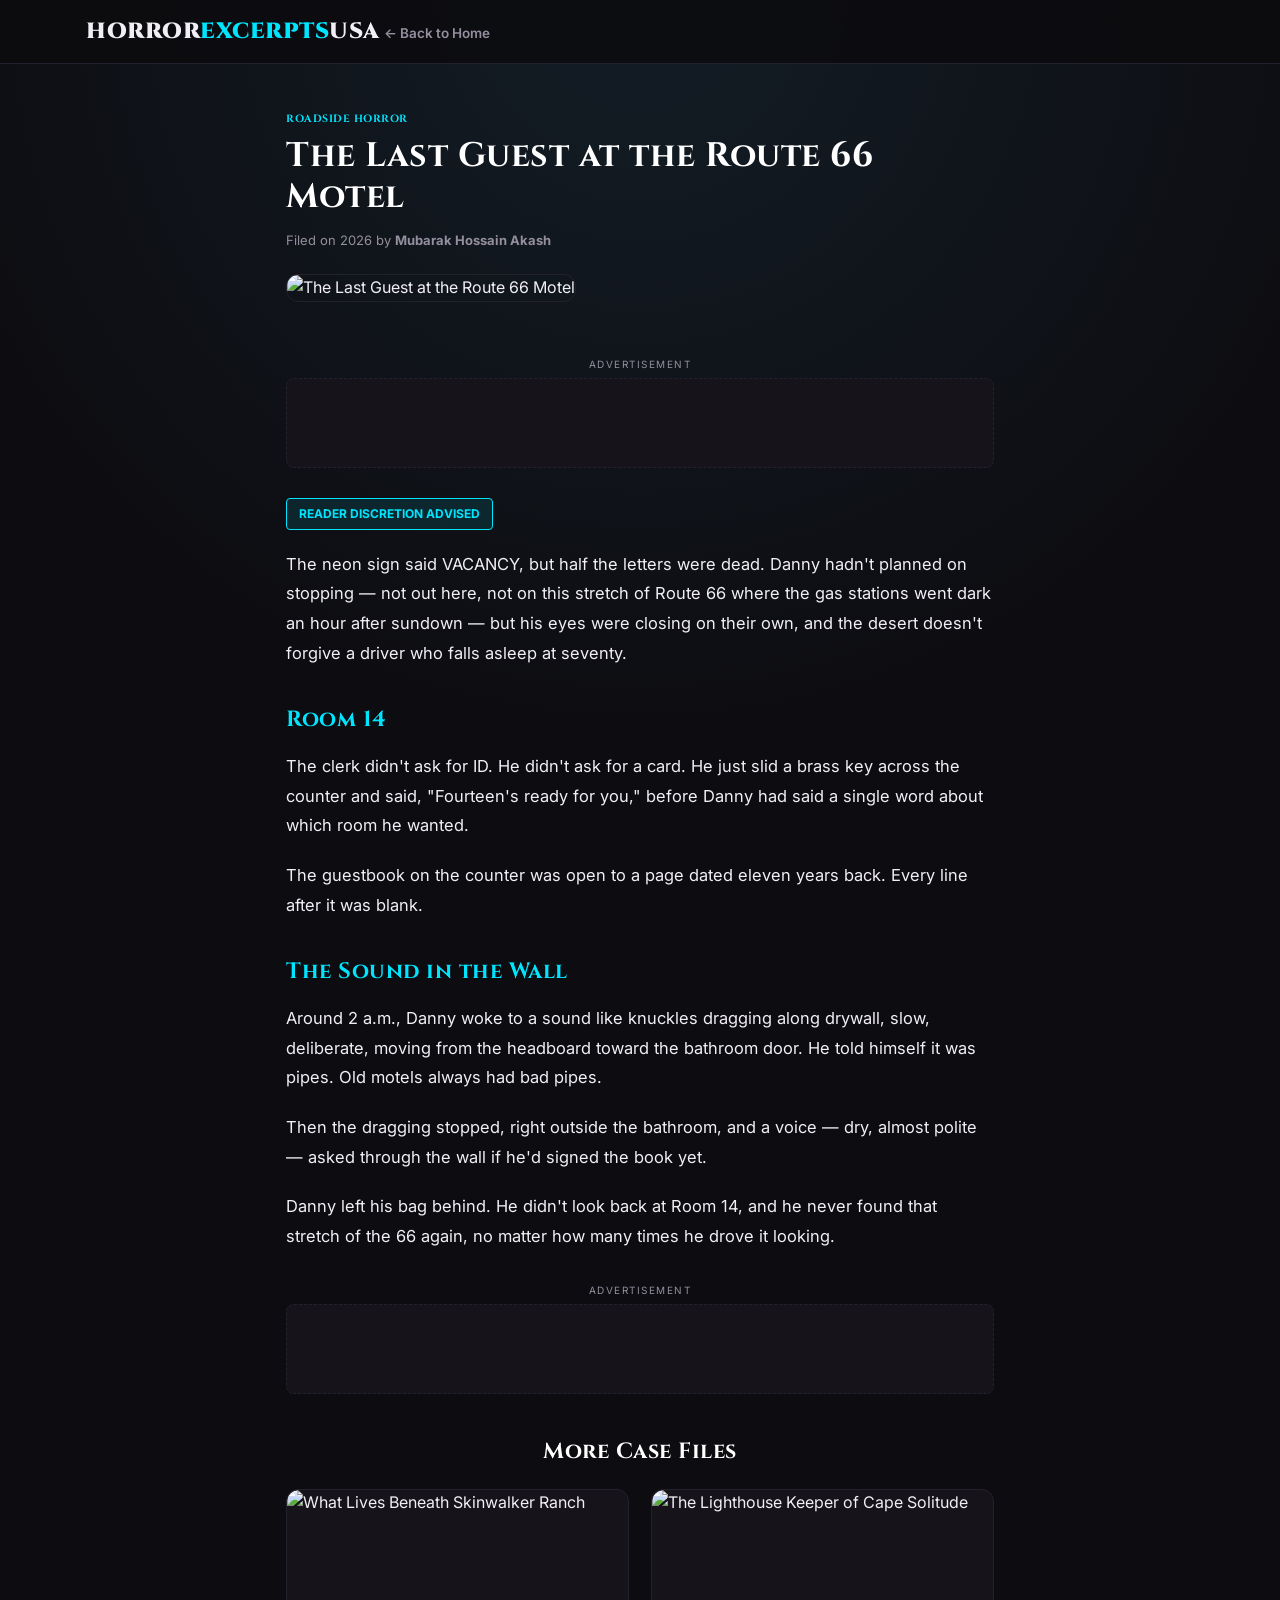
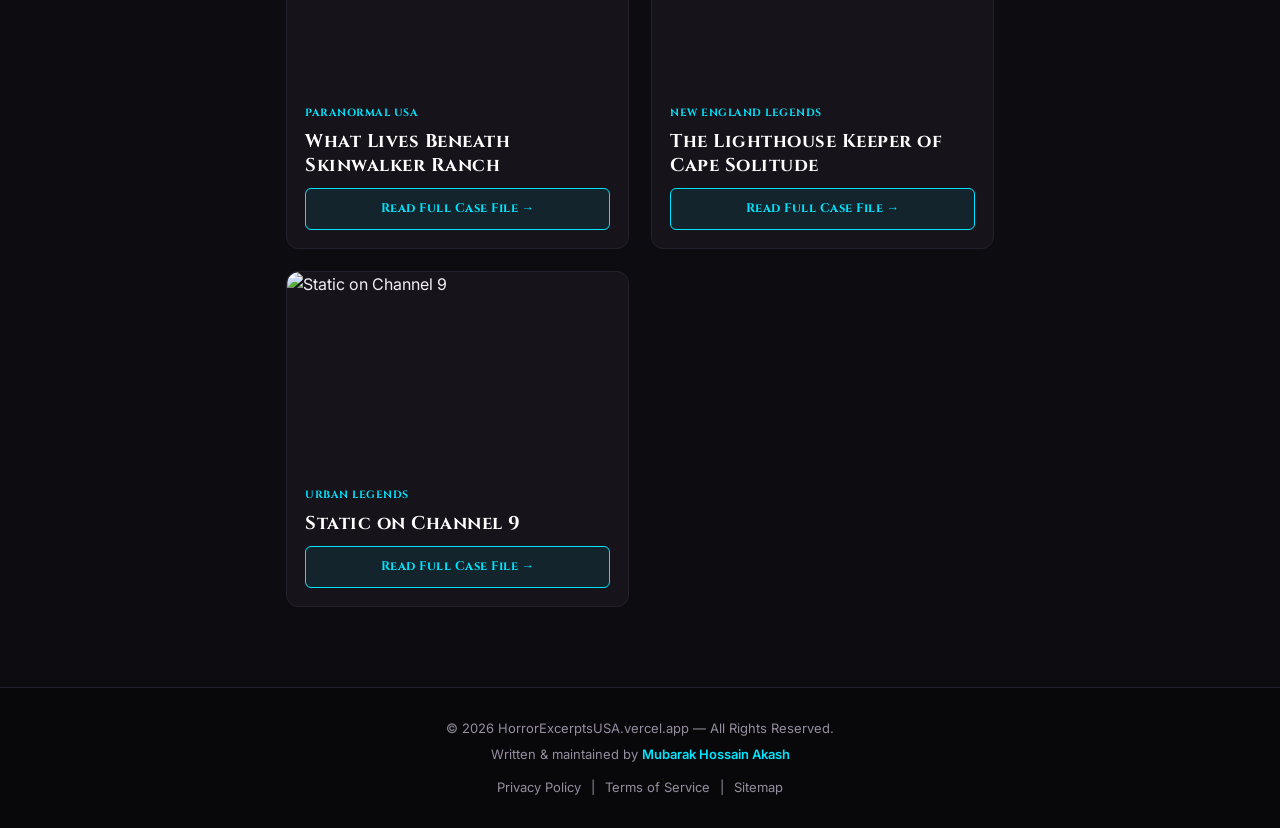
==== post.html @ 47d0366e "Add files via upload" ====
<!DOCTYPE html>
<html lang="en">

<head>
    <meta charset="UTF-8">
    <meta name="viewport" content="width=device-width, initial-scale=1.0">
    <title id="post-meta-title">Case File | HorrorExcerptsUSA</title>
    <meta id="post-meta-desc" name="description" content="A true-feeling American horror story from HorrorExcerptsUSA.">
    <meta name="robots" content="index, follow">
    <link rel="stylesheet" href="style.css">
</head>

<body>

    <header class="navbar">
        <div class="container">
            <a href="index.html" class="logo">Horror<span>Excerpts</span>USA</a>
            <a href="index.html" class="back-btn">&larr; Back to Home</a>
        </div>
    </header>

    <main class="container article-container">
        <span id="article-category" class="badge">Category</span>
        <h1 id="article-title" class="article-title">Loading Case File...</h1>
        <p class="article-meta">Filed on <span id="article-date">2026</span> by <strong>Mubarak Hossain Akash</strong></p>

        <img id="article-image" src="" alt="Horror story banner" class="article-banner">

        <!-- In-Article Ad Slot Top -->
        <div class="ad-wrapper">
            <span class="ad-label">ADVERTISEMENT</span>
            <div class="ad-box"><script async="async" data-cfasync="false"
                src="https://pl30646345.effectivecpmnetwork.com/0c7dfbb7c011648000563c5aeb262767/invoke.js"></script>
            <div id="container-0c7dfbb7c011648000563c5aeb262767"></div>
</div>
        </div>

        <article id="article-content" class="article-body">
            <!-- Content rendered via script.js -->
        </article>

        <!-- In-Article Ad Slot Bottom -->
        <div class="ad-wrapper">
            <span class="ad-label">ADVERTISEMENT</span>
            <div class="ad-box"><script>
                atOptions = {
                    'key': '97b5386609abbb693800693031f9fd2c',
                    'format': 'iframe',
                    'height': 90,
                    'width': 728,
                    'params': {}
                };
            </script>
            <script src="https://www.highperformanceformat.com/97b5386609abbb693800693031f9fd2c/invoke.js"></script>
</div>
        </div>

        <!-- Related stories -->
        <section style="margin-top:40px;">
            <h2 class="section-title" style="font-size:22px;">More Case Files</h2>
            <div id="related-grid" class="post-grid" style="margin-top:20px;"></div>
        </section>
    </main>

    <footer>
        <div class="container">
            <p>&copy; 2026 HorrorExcerptsUSA.vercel.app — All Rights Reserved.</p>
            <p style="margin-top:6px;">Written & maintained by <span class="author-credit">Mubarak Hossain Akash</span></p>
            <div class="footer-links">
                <a href="privacy-policy.html">Privacy Policy</a> |
                <a href="terms.html">Terms of Service</a> |
                <a href="sitemap.xml">Sitemap</a>
            </div>
        </div>
    </footer>

    <script src="script.js"></script>
    <script>
        window.addEventListener('DOMContentLoaded', loadSingleArticle);
    </script>
</body>

</html>
---- style.css ----
/* ==========================================================================
   HorrorExcerptsUSA — Cinefreak Inspired Deep Dark Theme (Cyan Accent)
   Author: Mubarak Hossain Akash
   ========================================================================== */

@import url('https://fonts.googleapis.com/css2?family=Cinzel:wght@600;700;900&family=Inter:wght@300;400;600&display=swap');

:root {
    --bg-dark: #0d0c10;
    /* Deep midnight charcoal background */
    --bg-card: #16141a;
    /* Premium card tone */
    --bg-card-hover: #201c26;
    /* Hover effect background */
    --blood-red: #00e5ff;
    /* Bright Cyan Accent */
    --blood-glow: #00e5ff;
    /* Glow Cyan */
    --text-primary: #f1eff5;
    /* High contrast readable text */
    --text-muted: #948e9e;
    /* Muted gray for metadata */
    --border-color: #24202c;
    /* Subtle dark border */
}

* {
    box-sizing: border-box;
    margin: 0;
    padding: 0;
}

html,
body {
    width: 100%;
    max-width: 100%;
    overflow-x: hidden;
    /* Prevents unwanted side scroll on mobile */
    scroll-behavior: smooth;
}

body {
    font-family: 'Inter', -apple-system, BlinkMacSystemFont, sans-serif;
    background-color: var(--bg-dark);
    background-image: radial-gradient(circle at 50% 0%, #131d26 0%, var(--bg-dark) 70%);
    background-attachment: fixed;
    color: var(--text-primary);
    line-height: 1.6;
}

.container {
    width: 100%;
    max-width: 1140px;
    margin: 0 auto;
    padding: 0 16px;
}

h1,
h2,
h3,
.logo,
.badge,
.read-btn,
.search-btn {
    font-family: 'Cinzel', serif;
    letter-spacing: 0.5px;
}

/* ==========================================================================
   Navbar
   ========================================================================== */
.navbar {
    background: rgba(13, 12, 16, 0.92);
    backdrop-filter: blur(12px);
    border-bottom: 1px solid var(--border-color);
    padding: 14px 0;
    position: sticky;
    top: 0;
    z-index: 100;
}

.navbar-container {
    display: flex;
    justify-content: space-between;
    align-items: center;
    flex-wrap: wrap;
    gap: 12px;
}

.logo {
    font-size: 22px;
    font-weight: 900;
    color: var(--text-primary);
    text-decoration: none;
    text-transform: uppercase;
}

.logo span {
    color: var(--blood-red);
}

.nav-links {
    display: flex;
    gap: 18px;
}

.nav-links a,
.back-btn {
    color: var(--text-muted);
    text-decoration: none;
    font-size: 13.5px;
    font-weight: 600;
    transition: color 0.2s ease;
}

.nav-links a:hover,
.back-btn:hover {
    color: var(--blood-glow);
}

/* ==========================================================================
   Hero Section & Search Bar
   ========================================================================== */
.hero-section {
    padding: 40px 0 30px;
    background: transparent;
    border-bottom: 1px solid var(--border-color);
}

.eyebrow {
    display: block;
    text-align: center;
    color: var(--blood-red);
    font-size: 11px;
    font-weight: 700;
    letter-spacing: 2px;
    margin-bottom: 10px;
}

.hero-title {
    font-size: 38px;
    font-weight: 900;
    color: #ffffff;
    text-align: center;
    line-height: 1.15;
}

.hero-title .accent {
    color: var(--blood-red);
    text-shadow: 0 0 10px rgba(0, 229, 255, 0.3);
}

.hero-subtitle {
    text-align: center;
    font-size: 14px;
    color: var(--text-muted);
    margin: 10px 0 24px;
}

.search-box {
    max-width: 520px;
    margin: 0 auto 30px;
    display: flex;
    gap: 8px;
    width: 100%;
}

.search-box input {
    flex: 1;
    padding: 11px 16px;
    background: var(--bg-card);
    border: 1px solid var(--border-color);
    color: var(--text-primary);
    border-radius: 6px;
    font-size: 13.5px;
    outline: none;
    transition: border-color 0.2s;
}

.search-box input:focus {
    border-color: var(--blood-red);
}

.search-btn {
    padding: 0 20px;
    background: var(--bg-card);
    color: var(--blood-red);
    border: 1px solid var(--blood-red);
    border-radius: 6px;
    cursor: pointer;
    font-size: 13px;
    font-weight: 700;
    transition: background 0.2s, color 0.2s;
}

.search-btn:hover {
    background: var(--blood-red);
    color: #000;
}

/* ==========================================================================
   Ads / Sponsor Slot (Responsive Fixes)
   ========================================================================== */
.ad-wrapper {
    margin: 30px auto;
    text-align: center;
    width: 100%;
    overflow: hidden;
}

.ad-label {
    font-size: 10px;
    color: var(--text-muted);
    letter-spacing: 1.5px;
    margin-bottom: 6px;
    display: block;
}

.ad-box {
    background: var(--bg-card);
    border: 1px dashed var(--border-color);
    padding: 12px;
    border-radius: 8px;
    display: flex;
    justify-content: center;
    align-items: center;
    min-height: 90px;
    max-width: 100%;
    overflow-x: auto;
    /* Screen-overflow fix for Adsterra 728px banners */
}

.ad-box iframe {
    max-width: 100% !important;
}

/* ==========================================================================
   Cards & Grid Layout
   ========================================================================== */
.main-posts {
    padding: 40px 0;
}

.section-title {
    font-size: 26px;
    color: #ffffff;
    text-align: center;
    margin-bottom: 6px;
}

.section-sub {
    text-align: center;
    color: var(--text-muted);
    font-size: 13.5px;
    margin-bottom: 28px;
}

.hero-grid,
.post-grid {
    display: grid;
    grid-template-columns: repeat(auto-fill, minmax(280px, 1fr));
    gap: 22px;
}

.card {
    background: var(--bg-card);
    border: 1px solid var(--border-color);
    border-radius: 12px;
    overflow: hidden;
    display: flex;
    flex-direction: column;
    transition: transform 0.25s ease, border-color 0.25s ease, box-shadow 0.25s ease;
}

.card:hover {
    transform: translateY(-5px);
    border-color: rgba(0, 229, 255, 0.5);
    box-shadow: 0 12px 25px rgba(0, 0, 0, 0.8), 0 0 18px rgba(0, 229, 255, 0.15);
}

.card-img-wrap {
    width: 100%;
    height: 190px;
    overflow: hidden;
    position: relative;
}

.card-img {
    width: 100%;
    height: 100%;
    object-fit: cover;
    border-radius: 12px 12px 0 0;
    transition: transform 0.3s ease;
}

.card:hover .card-img {
    transform: scale(1.05);
}

.card-body {
    padding: 18px;
    flex-grow: 1;
    display: flex;
    flex-direction: column;
    justify-content: space-between;
}

.badge {
    display: inline-block;
    color: var(--blood-red);
    font-size: 10.5px;
    font-weight: 700;
    text-transform: uppercase;
    margin-bottom: 8px;
}

.card-title {
    font-size: 18.5px;
    font-weight: 700;
    color: #ffffff;
    line-height: 1.3;
    margin-bottom: 10px;
}

.card-summary {
    font-size: 13px;
    color: var(--text-muted);
    margin-bottom: 16px;
    line-height: 1.5;
}

.read-btn {
    display: block;
    width: 100%;
    text-align: center;
    background: rgba(0, 229, 255, 0.08);
    color: var(--blood-glow);
    padding: 10px 0;
    border: 1px solid var(--blood-red);
    border-radius: 6px;
    text-decoration: none;
    font-size: 12.5px;
    font-weight: 700;
    transition: background 0.2s, color 0.2s;
}

.card:hover .read-btn {
    background: var(--blood-red);
    color: #000;
}

/* ==========================================================================
   Article Page
   ========================================================================== */
.article-container {
    max-width: 740px;
    padding: 40px 16px;
}

.article-title {
    font-size: 34px;
    line-height: 1.2;
    color: #ffffff;
    margin-bottom: 12px;
}

.article-meta {
    font-size: 13px;
    color: var(--text-muted);
    margin-bottom: 24px;
}

.article-banner {
    width: 100%;
    height: 360px;
    object-fit: cover;
    border-radius: 12px;
    margin-bottom: 24px;
    border: 1px solid var(--border-color);
}

.article-body {
    font-size: 16.5px;
    line-height: 1.8;
    color: var(--text-primary);
}

.article-body p {
    margin-bottom: 20px;
}

.article-body h2 {
    font-size: 22px;
    color: var(--blood-glow);
    margin: 32px 0 12px;
}

.warning-tag {
    display: inline-block;
    background: rgba(0, 229, 255, 0.1);
    color: var(--blood-glow);
    border: 1px solid var(--blood-red);
    padding: 4px 12px;
    font-size: 12px;
    font-weight: 700;
    border-radius: 4px;
    margin-bottom: 20px;
}

/* ==========================================================================
   Footer
   ========================================================================== */
footer {
    background: #08070a;
    border-top: 1px solid var(--border-color);
    padding: 30px 0;
    text-align: center;
    font-size: 13px;
    color: var(--text-muted);
    margin-top: 40px;
}

footer .author-credit {
    color: var(--blood-red);
    font-weight: 600;
}

.footer-links {
    margin-top: 12px;
}

.footer-links a {
    color: var(--text-muted);
    text-decoration: none;
    margin: 0 6px;
}

.footer-links a:hover {
    color: #ffffff;
}

/* ==========================================================================
   Responsive Queries (Mobile First Fixes)
   ========================================================================== */
@media (max-width: 600px) {
    .hero-title {
        font-size: 28px;
    }

    .article-title {
        font-size: 24px;
    }

    .article-banner {
        height: 220px;
    }

    .hero-grid,
    .post-grid {
        grid-template-columns: 1fr;
    }

    .navbar-container {
        justify-content: center;
        text-align: center;
    }

    .search-box {
        flex-direction: row;
    }
}
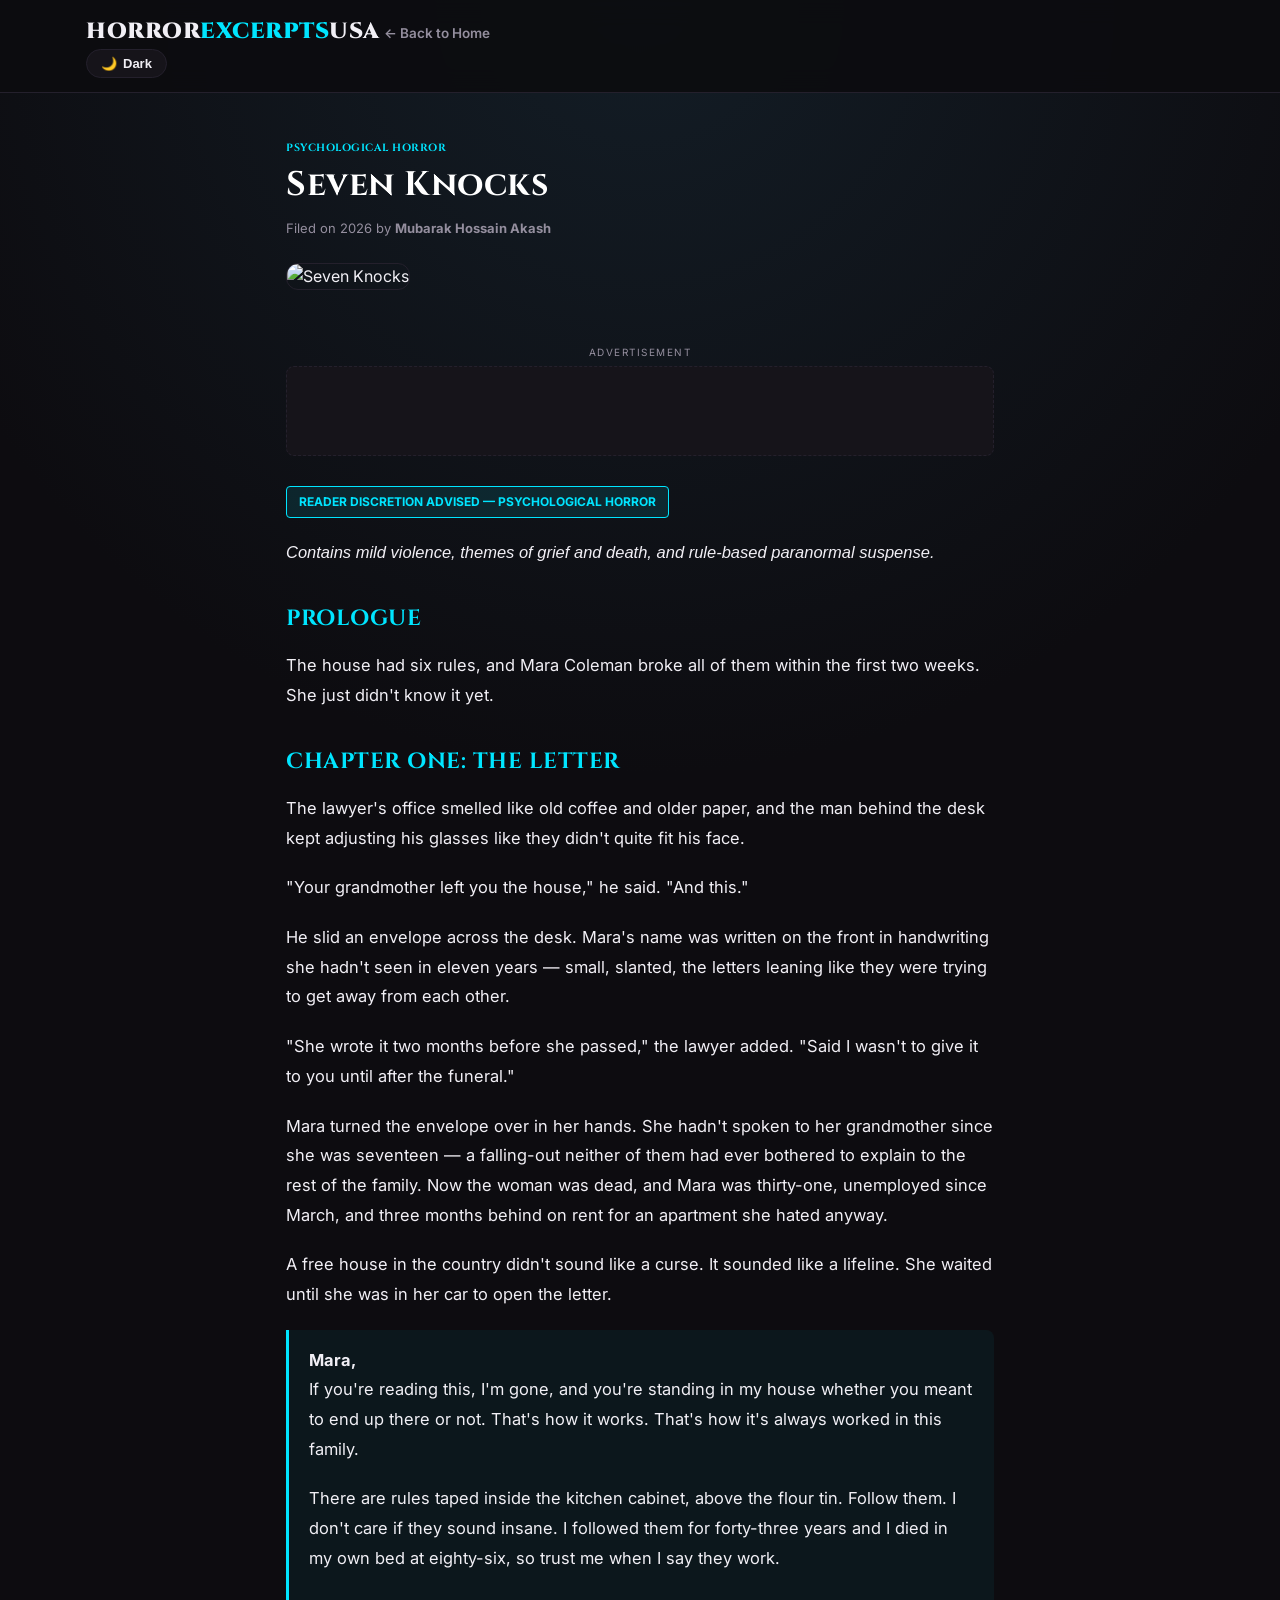
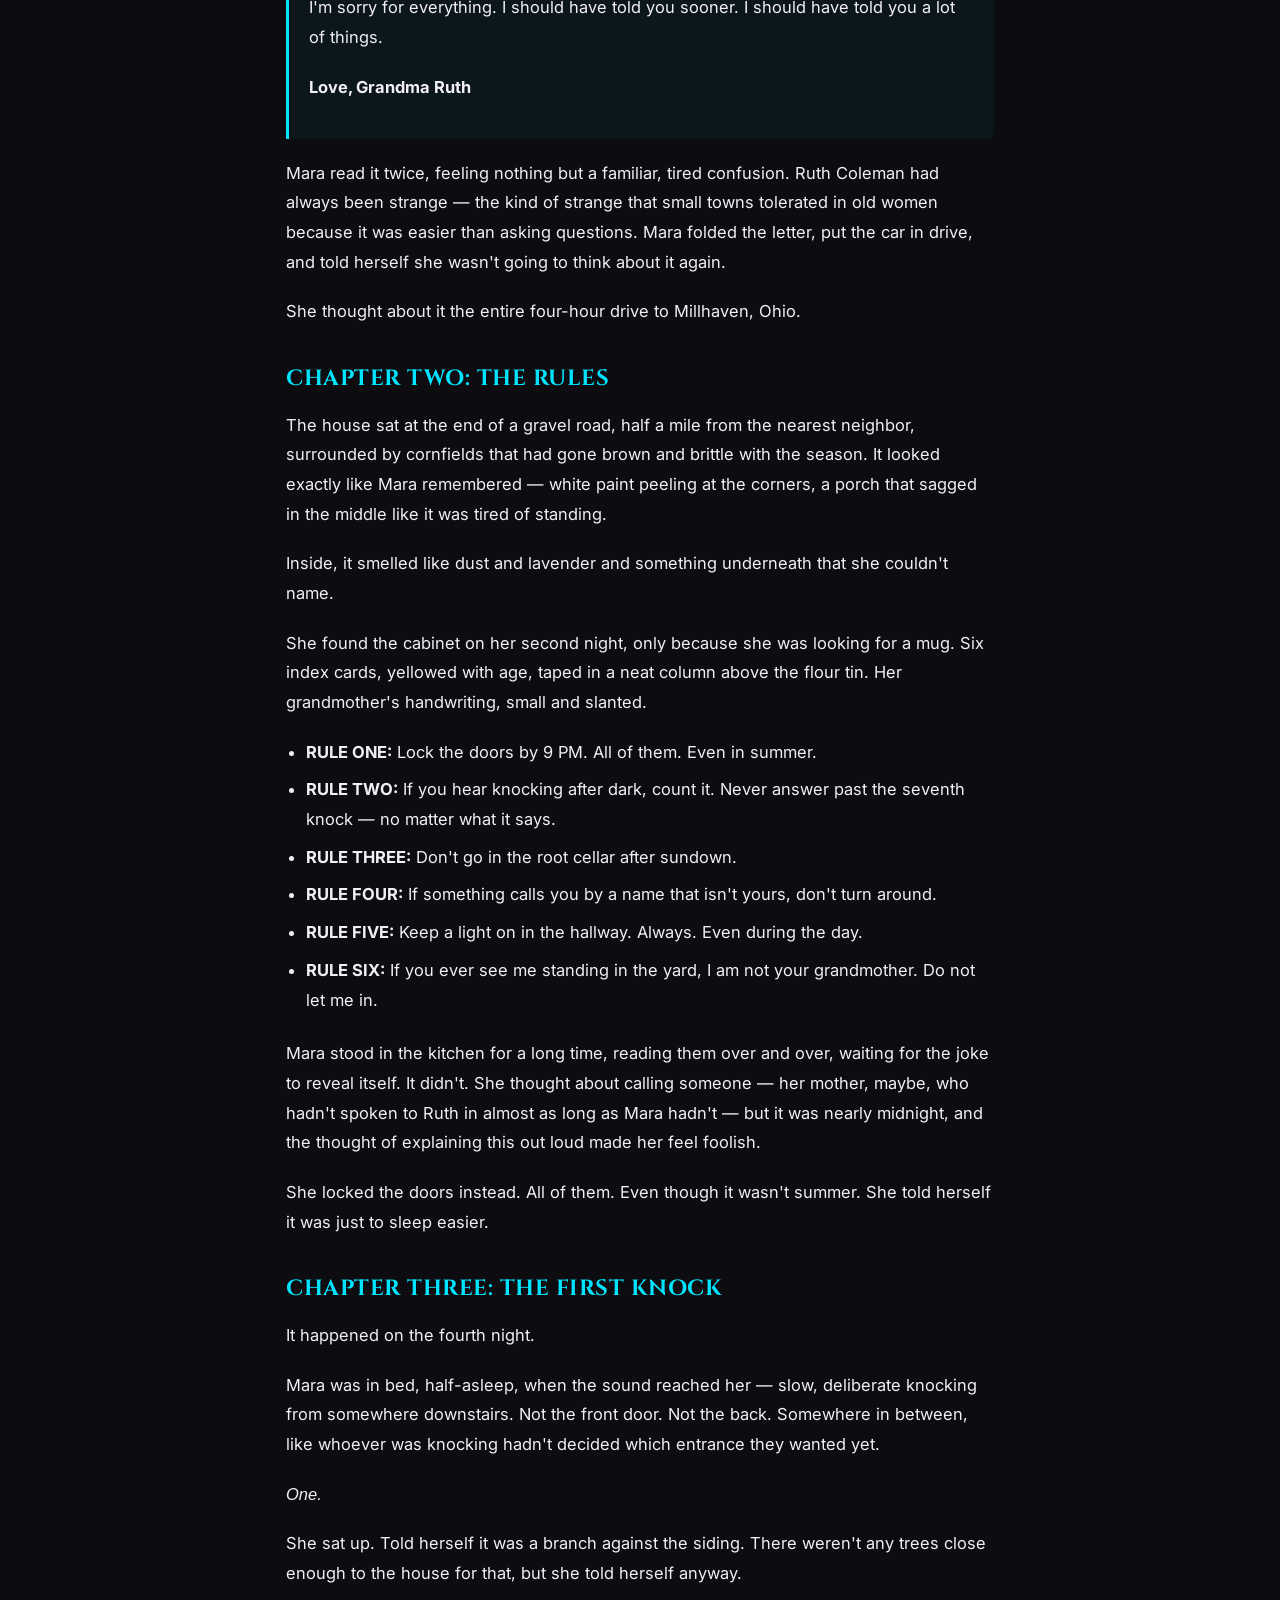
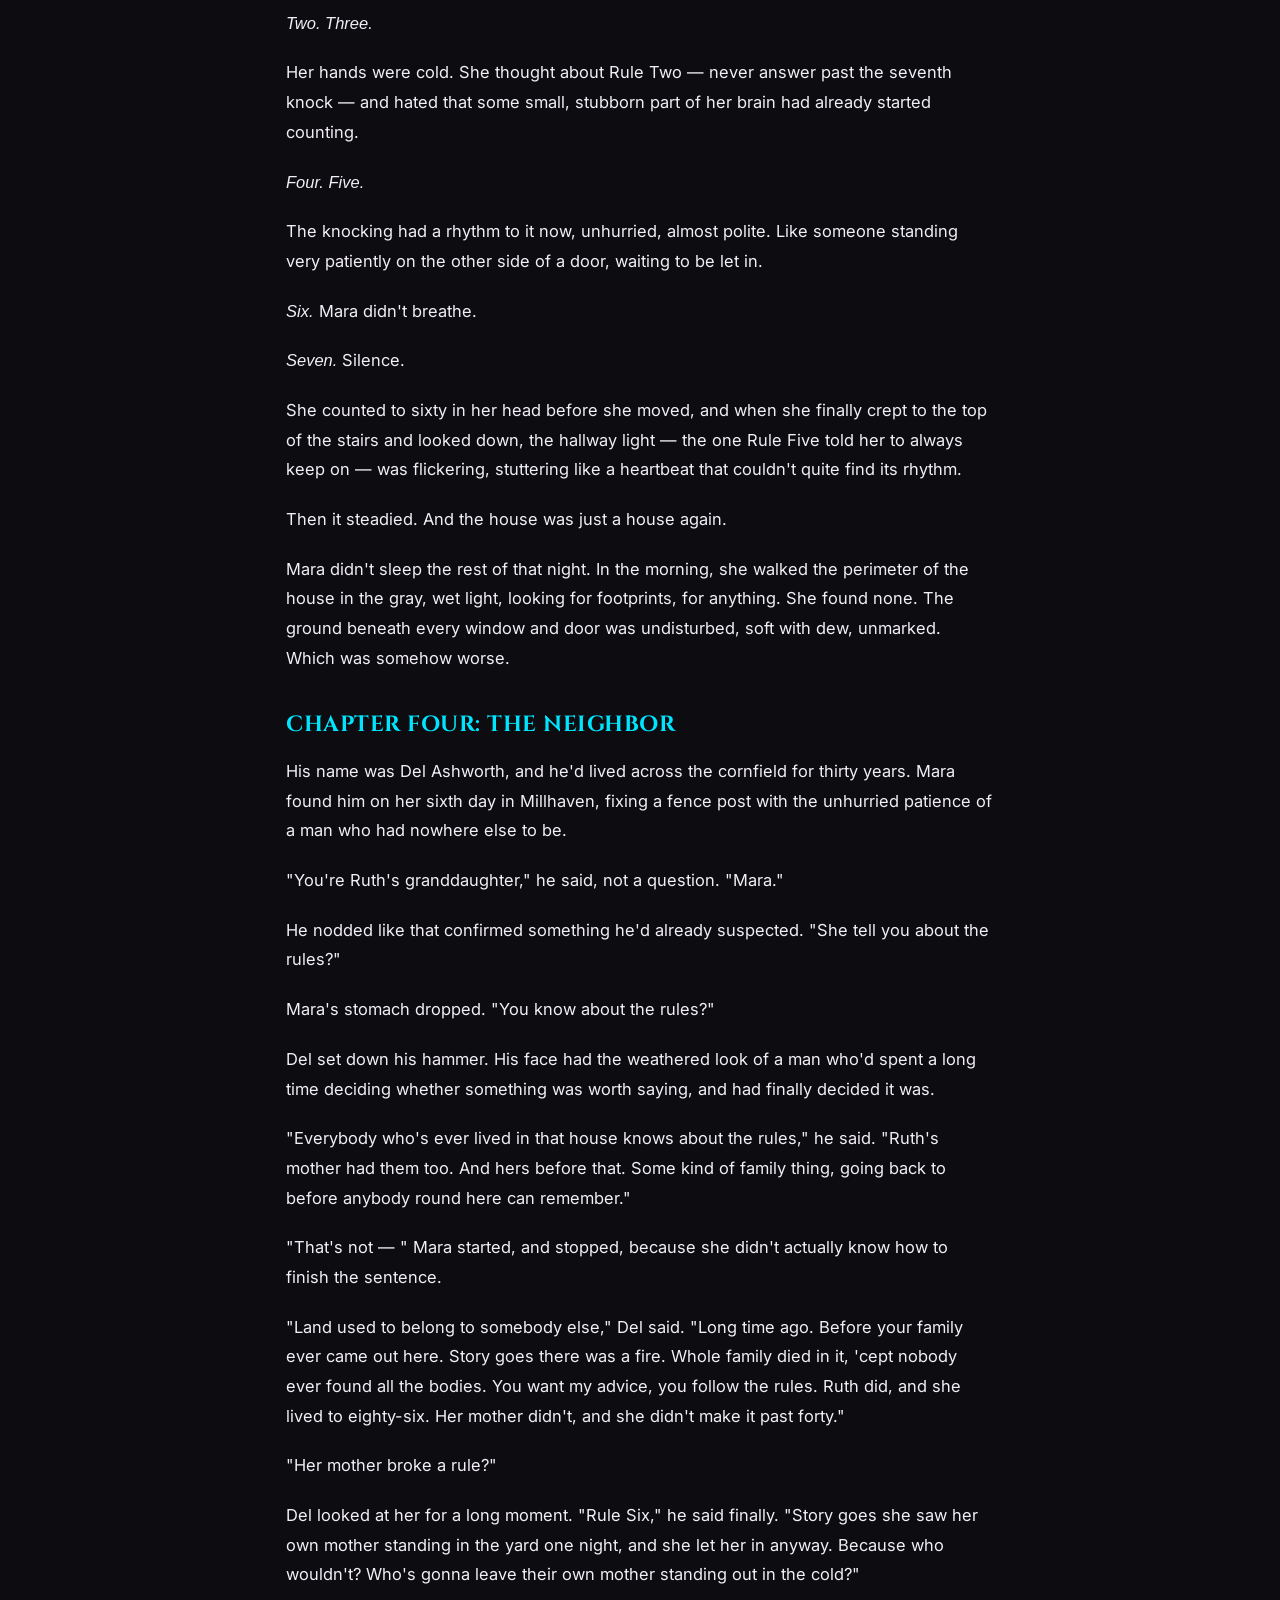
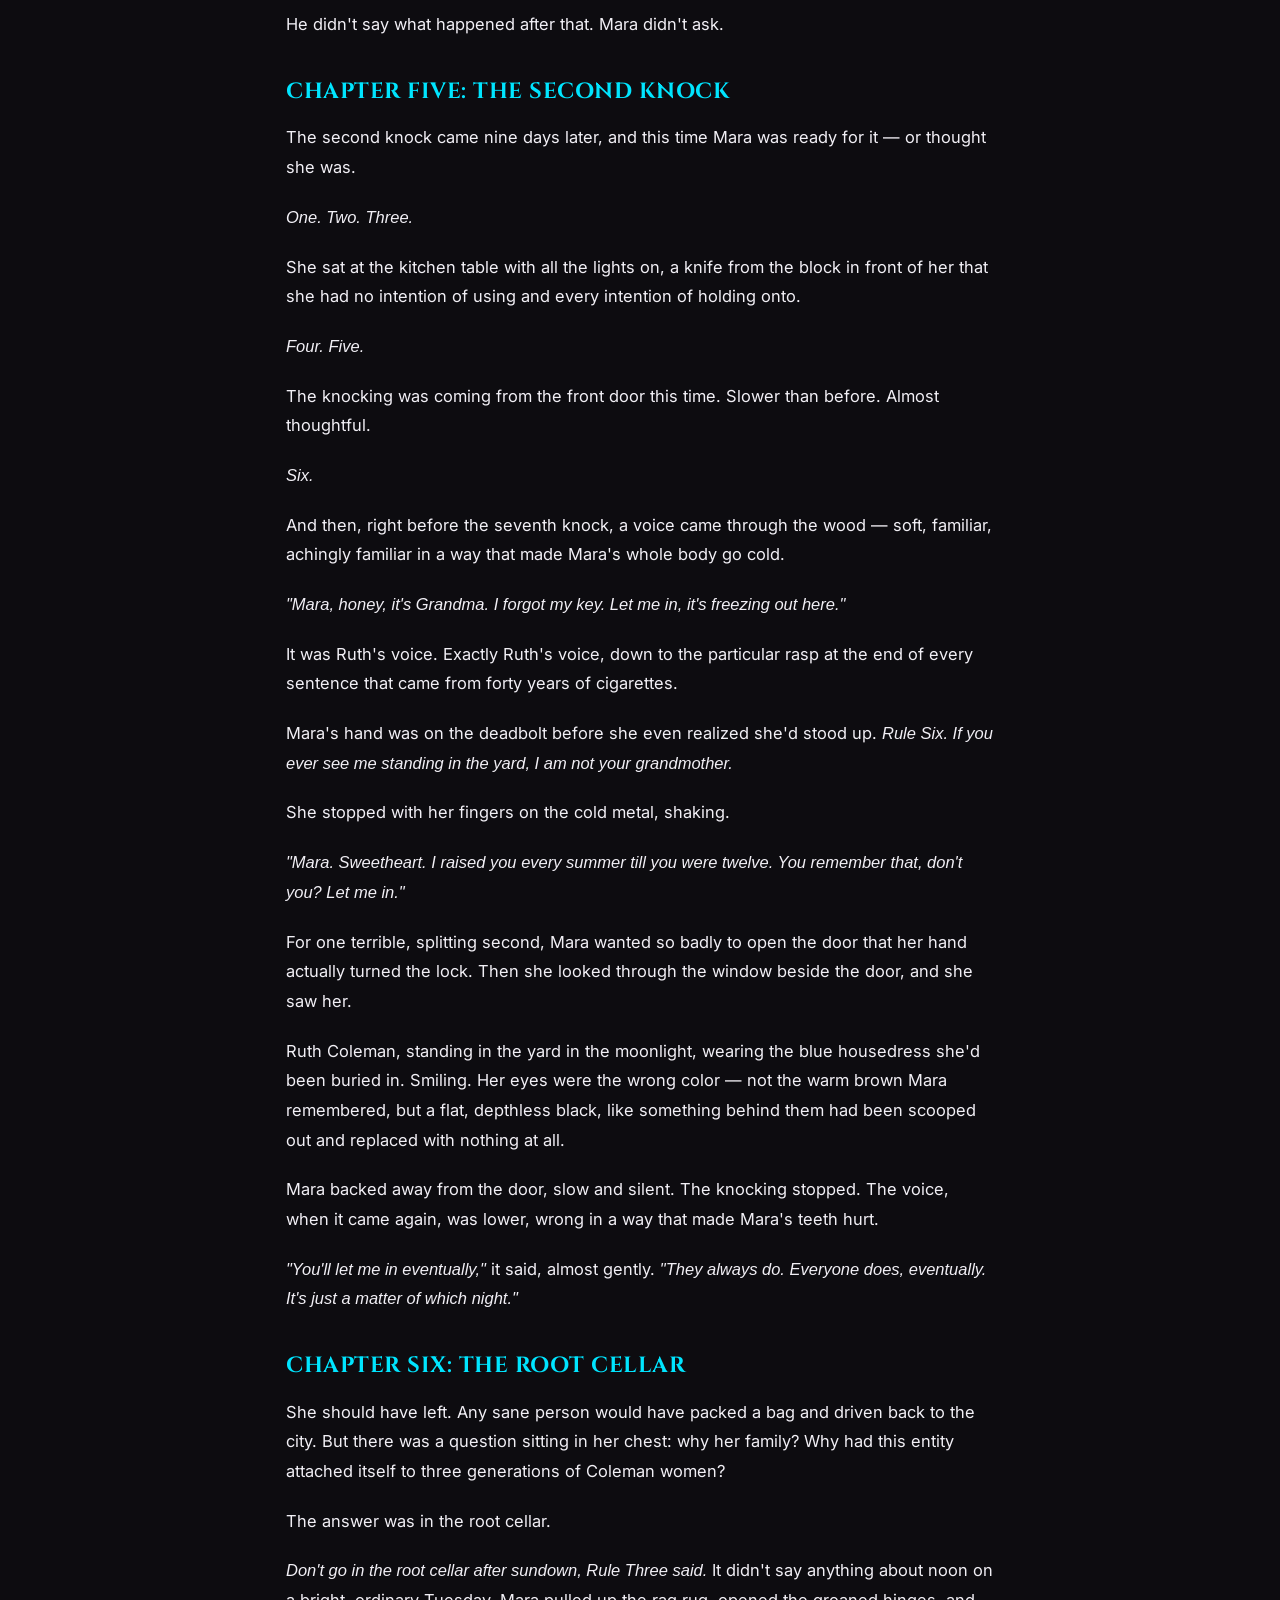
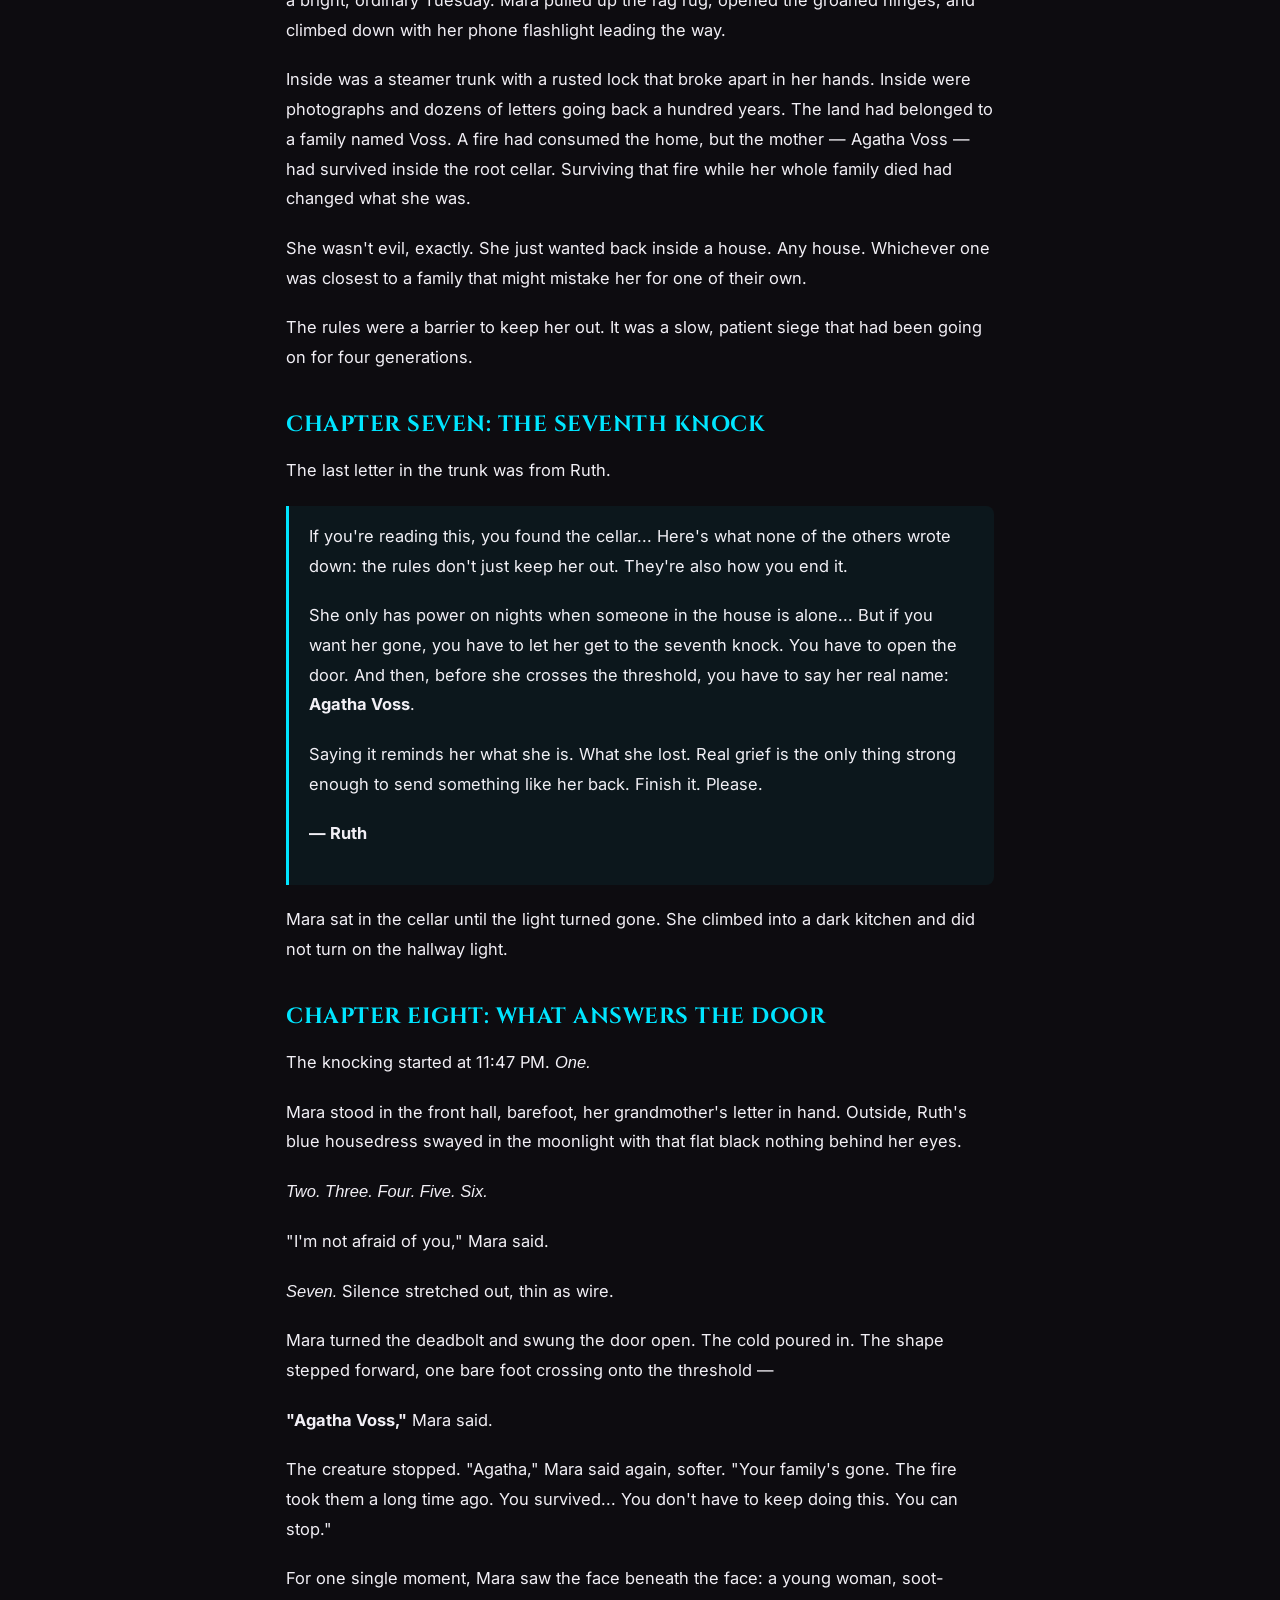
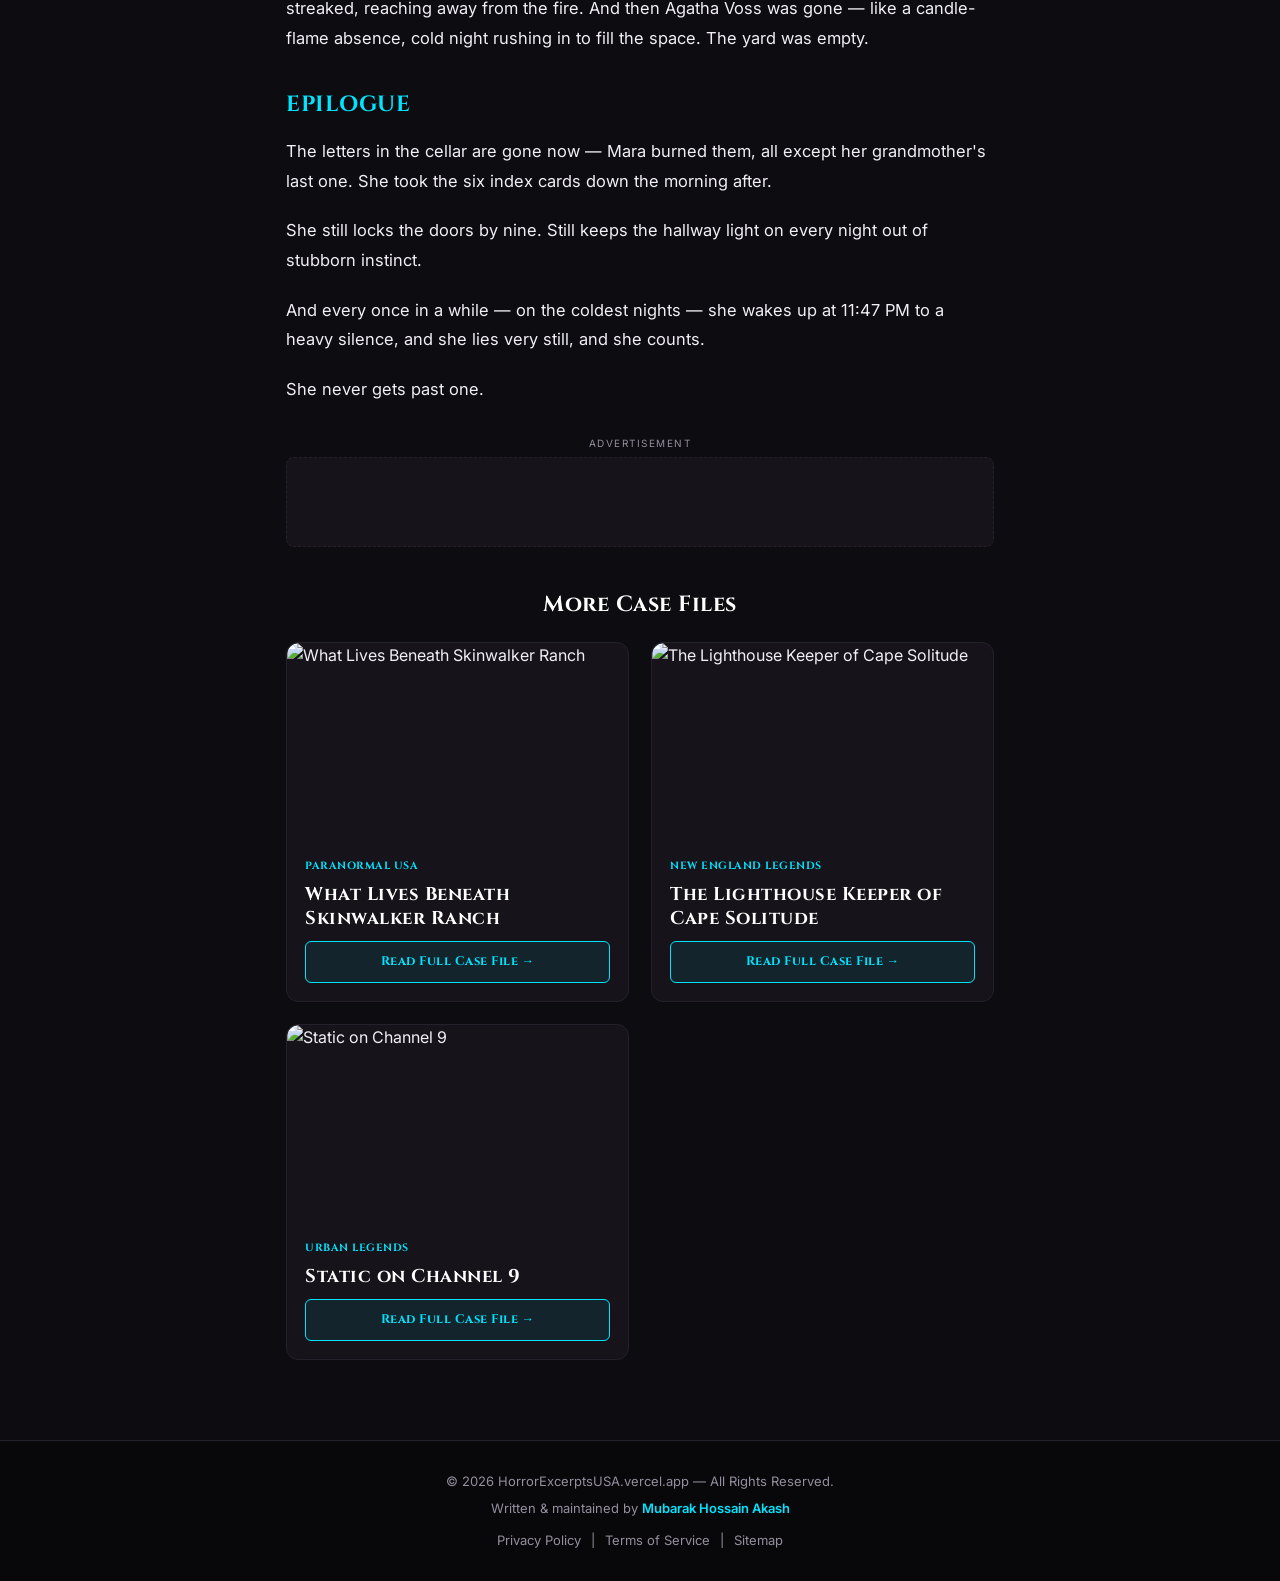
==== commit 671dcd17: "Update post.html" ====
--- a/post.html
+++ b/post.html
@@ -16,6 +16,9 @@
         <div class="container">
             <a href="index.html" class="logo">Horror<span>Excerpts</span>USA</a>
             <a href="index.html" class="back-btn">&larr; Back to Home</a>
+            <button id="themeToggleBtn" class="theme-btn" type="button" aria-label="Toggle Theme">
+                <span id="themeIcon">🌙</span> <span id="themeText">Dark</span>
+            </button>
         </div>
     </header>
 
--- a/style.css
+++ b/style.css
@@ -6,22 +6,14 @@
 @import url('https://fonts.googleapis.com/css2?family=Cinzel:wght@600;700;900&family=Inter:wght@300;400;600&display=swap');
 
 :root {
-    --bg-dark: #0d0c10;
-    /* Deep midnight charcoal background */
-    --bg-card: #16141a;
-    /* Premium card tone */
-    --bg-card-hover: #201c26;
-    /* Hover effect background */
-    --blood-red: #00e5ff;
-    /* Bright Cyan Accent */
-    --blood-glow: #00e5ff;
-    /* Glow Cyan */
-    --text-primary: #f1eff5;
-    /* High contrast readable text */
-    --text-muted: #948e9e;
-    /* Muted gray for metadata */
-    --border-color: #24202c;
-    /* Subtle dark border */
+    --bg-dark: #0d0c10;          /* Deep midnight charcoal background */
+    --bg-card: #16141a;          /* Premium card tone */
+    --bg-card-hover: #201c26;    /* Hover effect background */
+    --blood-red: #00e5ff;        /* Bright Cyan Accent */
+    --blood-glow: #00e5ff;       /* Glow Cyan */
+    --text-primary: #f1eff5;     /* High contrast readable text */
+    --text-muted: #948e9e;       /* Muted gray for metadata */
+    --border-color: #24202c;     /* Subtle dark border */
 }
 
 * {
@@ -34,8 +26,7 @@
 body {
     width: 100%;
     max-width: 100%;
-    overflow-x: hidden;
-    /* Prevents unwanted side scroll on mobile */
+    overflow-x: hidden;         /* Prevents unwanted side scroll on mobile */
     scroll-behavior: smooth;
 }
 
@@ -227,7 +218,6 @@
     min-height: 90px;
     max-width: 100%;
     overflow-x: auto;
-    /* Screen-overflow fix for Adsterra 728px banners */
 }
 
 .ad-box iframe {
@@ -349,9 +339,7 @@
     color: #000;
 }
 
-/* ==========================================================================
-   Article Page
-   ========================================================================== */
+/* Article Styling */
 .article-container {
     max-width: 740px;
     padding: 40px 16px;
@@ -393,6 +381,22 @@
     font-size: 22px;
     color: var(--blood-glow);
     margin: 32px 0 12px;
+}
+
+.article-body blockquote {
+    background: rgba(0, 229, 255, 0.05);
+    border-left: 3px solid var(--blood-red);
+    padding: 16px 20px;
+    margin: 20px 0;
+    border-radius: 0 8px 8px 0;
+}
+
+.article-body ul {
+    margin: 16px 0 24px 20px;
+}
+
+.article-body li {
+    margin-bottom: 8px;
 }
 
 .warning-tag {
@@ -407,9 +411,7 @@
     margin-bottom: 20px;
 }
 
-/* ==========================================================================
-   Footer
-   ========================================================================== */
+/* Footer Styling */
 footer {
     background: #08070a;
     border-top: 1px solid var(--border-color);
@@ -439,9 +441,7 @@
     color: #ffffff;
 }
 
-/* ==========================================================================
-   Responsive Queries (Mobile First Fixes)
-   ========================================================================== */
+/* Responsive Queries */
 @media (max-width: 600px) {
     .hero-title {
         font-size: 28px;
@@ -468,4 +468,61 @@
     .search-box {
         flex-direction: row;
     }
-}+}
+/* ==========================================================================
+   Theme Toggle Button & Light Mode Theme
+   ========================================================================== */
+.theme-btn {
+    background: var(--bg-card);
+    color: var(--text-primary);
+    border: 1px solid var(--border-color);
+    padding: 6px 14px;
+    border-radius: 20px;
+    cursor: pointer;
+    font-size: 13px;
+    font-weight: 600;
+    display: flex;
+    align-items: center;
+    gap: 6px;
+    transition: all 0.25s ease;
+}
+
+.theme-btn:hover {
+    border-color: var(--blood-red);
+    transform: scale(1.05);
+}
+
+/* Light Mode Overrides (যখন <body> ট্যাগে light-mode ক্লাস আসবে) */
+body.light-mode {
+    --bg-dark: #f4f4f7;
+    --bg-card: #ffffff;
+    --bg-card-hover: #e9e8f0;
+    --text-primary: #121016;
+    --text-muted: #524d5e;
+    --border-color: #d8d4e2;
+    background-image: radial-gradient(circle at 50% 0%, #e0e8f0 0%, #f4f4f7 70%);
+}
+
+body.light-mode .navbar {
+    background: rgba(244, 244, 247, 0.92);
+}
+
+body.light-mode .hero-title,
+body.light-mode .section-title,
+body.light-mode .card-title,
+body.light-mode .article-title {
+    color: #121016;
+}
+
+body.light-mode .read-btn,
+body.light-mode .search-btn {
+    background: rgba(0, 180, 200, 0.12);
+    color: #007788;
+    border-color: #008899;
+}
+
+body.light-mode .read-btn:hover,
+body.light-mode .search-btn:hover {
+    background: #008899;
+    color: #ffffff;
+}
